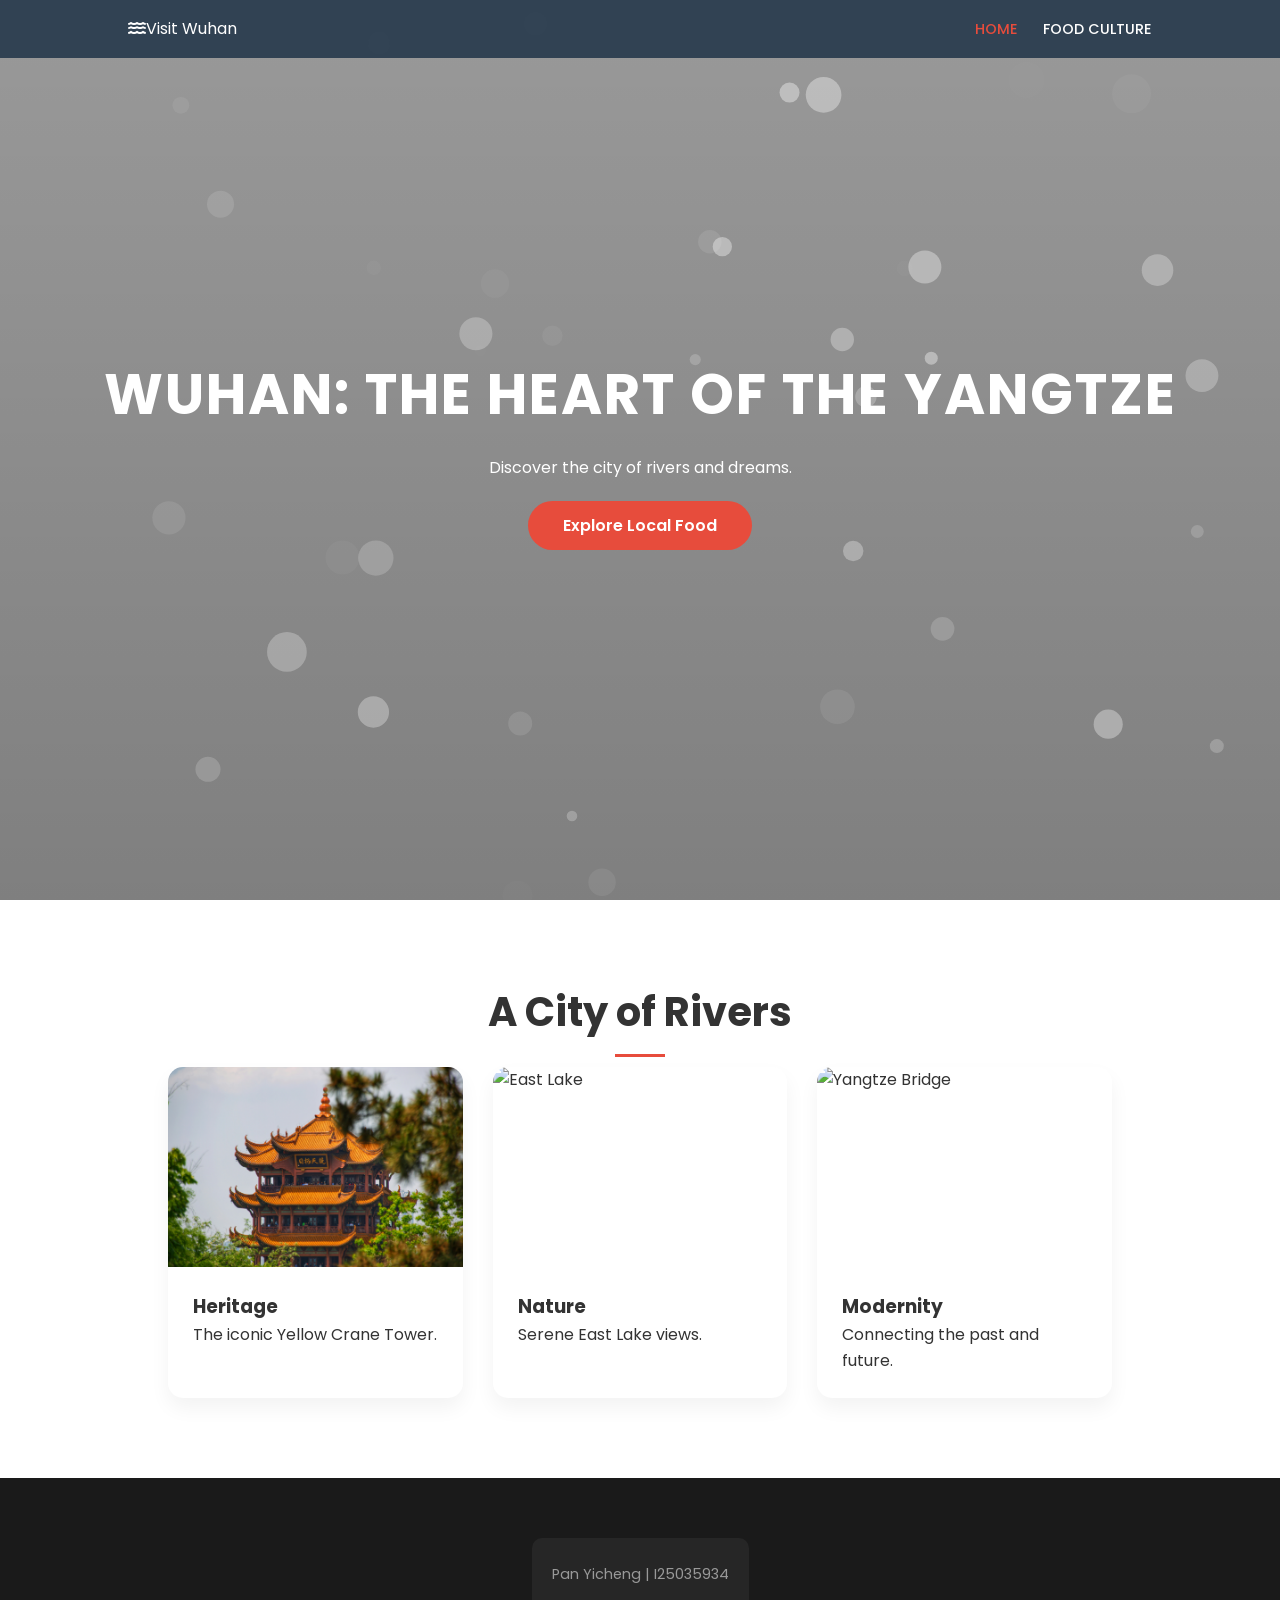
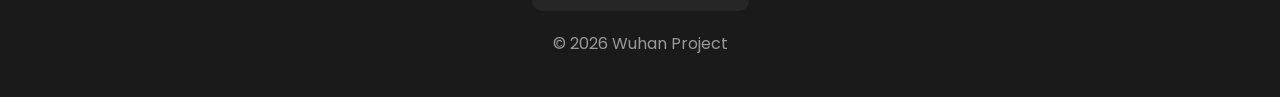
==== index.html @ faaf6032 "Initial upload of Wuhan project" ====
<!DOCTYPE html>
<html lang="en">
<head>
    <meta charset="UTF-8">
    <meta name="viewport" content="width=device-width, initial-scale=1.0">
    <title>Wuhan Promotion - Pan Yicheng</title>
    <link href="https://fonts.googleapis.com/css2?family=Poppins:wght@300;500;700&display=swap" rel="stylesheet">
    <link rel="stylesheet" href="https://cdnjs.cloudflare.com/ajax/libs/font-awesome/6.0.0/css/all.min.css">
    <link rel="stylesheet" href="style.css">
</head>
<body>
    <nav class="navbar">
        <div class="logo"><i class="fas fa-water"></i>Visit Wuhan</div>
        <ul class="nav-links">
            <li><a href="index.html" class="active">Home</a></li>
            <li><a href="culture.html">Food Culture</a></li>
        </ul>
    </nav>

    <header class="hero index-hero">
        <canvas id="bokeh-canvas"></canvas>
        <div class="hero-content">
            <h1>WUHAN: THE HEART OF THE YANGTZE</h1>
            <p>Discover the city of rivers and dreams.</p>
            <a href="culture.html" class="cta-button">Explore Local Food</a>
        </div>
    </header>

    <section class="content-section">
        <h2 class="section-title">A City of Rivers</h2>
        <div class="pillars">
            <div class="pillar">
                <div class="pillar-image-wrap"><img src="images/hhl.jpg" alt="Yellow Crane Tower"></div>
                <div class="pillar-content"><h3>Heritage</h3><p>The iconic Yellow Crane Tower.</p></div>
            </div>
            <div class="pillar">
                <div class="pillar-image-wrap"><img src="images/dh.jpg" alt="East Lake"></div>
                <div class="pillar-content"><h3>Nature</h3><p>Serene East Lake views.</p></div>
            </div>
            <div class="pillar">
                <div class="pillar-image-wrap"><img src="images/cjdq.jpg" alt="Yangtze Bridge"></div>
                <div class="pillar-content"><h3>Modernity</h3><p>Connecting the past and future.</p></div>
            </div>
        </div>
    </section>

    <footer>
        <div class="student-info">
            <p>Pan Yicheng | I25035934</p>
        </div>
        <p>&copy; 2026 Wuhan Project</p>
    </footer>

    <script>
        const canvas = document.getElementById('bokeh-canvas');
        const ctx = canvas.getContext('2d');
        let particles = [];
        function resize() { canvas.width = canvas.offsetWidth; canvas.height = canvas.offsetHeight; }
        window.addEventListener('resize', resize);
        resize();
        class Particle {
            constructor() {
                this.x = Math.random() * canvas.width;
                this.y = Math.random() * canvas.height;
                this.size = Math.random() * 15 + 5;
                this.speedY = Math.random() * 0.3 - 0.15;
                this.opacity = Math.random() * 0.4;
            }
            update() { this.y += this.speedY; if (this.y > canvas.height) this.y = 0; }
            draw() { ctx.globalAlpha = this.opacity; ctx.fillStyle = 'white'; ctx.beginPath(); ctx.arc(this.x, this.y, this.size, 0, Math.PI * 2); ctx.fill(); }
        }
        function init() { particles = []; for (let i = 0; i < 40; i++) particles.push(new Particle()); }
        function animate() { ctx.clearRect(0, 0, canvas.width, canvas.height); particles.forEach(p => { p.update(); p.draw(); }); requestAnimationFrame(animate); }
        init(); animate();
    </script>
</body>
</html>
---- style.css ----
/* General Reset */
* { margin: 0; padding: 0; box-sizing: border-box; }
:root {
    --primary: #e74c3c;
    --secondary: #2c3e50;
    --text: #333;
    --transition: all 0.3s ease;
}
body {
    font-family: 'Poppins', sans-serif;
    color: var(--text);
    background: #fff;
    line-height: 1.6;
}

/* Navigation */
.navbar {
    background: rgba(44, 62, 80, 0.95);
    backdrop-filter: blur(8px);
    color: white;
    display: flex;
    justify-content: space-between;
    align-items: center;
    padding: 1rem 10%;
    position: fixed;
    width: 100%;
    top: 0;
    z-index: 2000;
}
.nav-links { list-style: none; display: flex; gap: 25px; }
.nav-links a { color: white; text-decoration: none; font-size: 0.9rem; font-weight: 500; text-transform: uppercase; }
.nav-links a.active, .nav-links a:hover { color: var(--primary); }

/* Hero Sections */
.hero {
    height: 100vh;
    display: flex;
    align-items: center;
    justify-content: center;
    text-align: center;
    color: white;
    position: relative;
    overflow: hidden;
}
#bokeh-canvas { position: absolute; top: 0; left: 0; width: 100%; height: 100%; z-index: 1; }
.hero-content { z-index: 10; padding: 0 20px; }
.hero h1 { font-size: 3.5rem; margin-bottom: 1rem; letter-spacing: 2px; }
.cta-button {
    display: inline-block;
    padding: 12px 35px;
    background: var(--primary);
    color: white;
    text-decoration: none;
    border-radius: 30px;
    margin-top: 20px;
    font-weight: 600;
}

/* 路径修正点 1: 首页背景图使用 cjdq.jpg */
.index-hero { 
    background: linear-gradient(rgba(0,0,0,0.4), rgba(0,0,0,0.5)), url('images/cjdq.jpg') center/cover no-repeat; 
}

/* 路径修正点 2: 深度页背景图使用 gz.jpg */
.culture-hero { 
    background: linear-gradient(rgba(0,0,0,0.4), rgba(0,0,0,0.5)), url('images/gz.jpg') center/cover no-repeat; 
}

/* Content Section */
.content-section { padding: 80px 10%; max-width: 1200px; margin: 0 auto; }
.section-title { text-align: center; font-size: 2.5rem; margin-bottom: 10px; }
.section-title::after { content: ''; display: block; width: 50px; height: 3px; background: var(--primary); margin: 10px auto; }
.section-subtitle { text-align: center; color: #777; margin-bottom: 50px; }

/* Grid & Cards */
.pillars { display: flex; gap: 30px; }
.pillar { flex: 1; border-radius: 15px; overflow: hidden; box-shadow: 0 10px 20px rgba(0,0,0,0.05); transition: var(--transition); background: white; }
.pillar:hover { transform: translateY(-10px); }
.pillar-image-wrap { height: 200px; overflow: hidden; }
.pillar img { width: 100%; height: 100%; object-fit: cover; }
.pillar-content { padding: 25px; }
.pillar-icon { color: var(--primary); font-size: 1.5rem; margin-bottom: 15px; }

/* Food Grid */
.detail-intro { background: #fdf2f2; padding: 30px; border-left: 5px solid var(--primary); border-radius: 10px; margin-bottom: 40px; }
.food-grid { display: grid; grid-template-columns: repeat(auto-fit, minmax(280px, 1fr)); gap: 25px; margin-bottom: 50px; }
.food-item { padding: 30px; background: #fff; border: 1px solid #eee; border-radius: 15px; transition: var(--transition); }
.food-item:hover { border-color: var(--primary); }

/* Deep Dive Container */
.deep-dive-container { display: flex; background: var(--secondary); color: white; border-radius: 20px; overflow: hidden; align-items: center; }
.deep-dive-text { padding: 50px; flex: 1; }

/* 路径修正点 3: 底部视觉图使用 hhl.jpg */
.deep-dive-visual { 
    flex: 1; 
    height: 400px; 
    background: url('images/hhl.jpg') center/cover no-repeat; 
}

/* Footer */
footer { text-align: center; padding: 60px 10% 40px; background: #1a1a1a; color: #999; }
.student-info { background: rgba(255,255,255,0.05); padding: 20px; border-radius: 10px; margin-bottom: 20px; display: inline-block; }
.student-info p { margin: 5px 0; font-size: 0.9rem; }

/* Responsive */
@media (max-width: 768px) {
    .pillars { flex-direction: column; }
    .hero h1 { font-size: 2rem; }
    .deep-dive-container { flex-direction: column; }
    .deep-dive-visual { width: 100%; height: 250px; }
    .nav-links { display: none; }
}
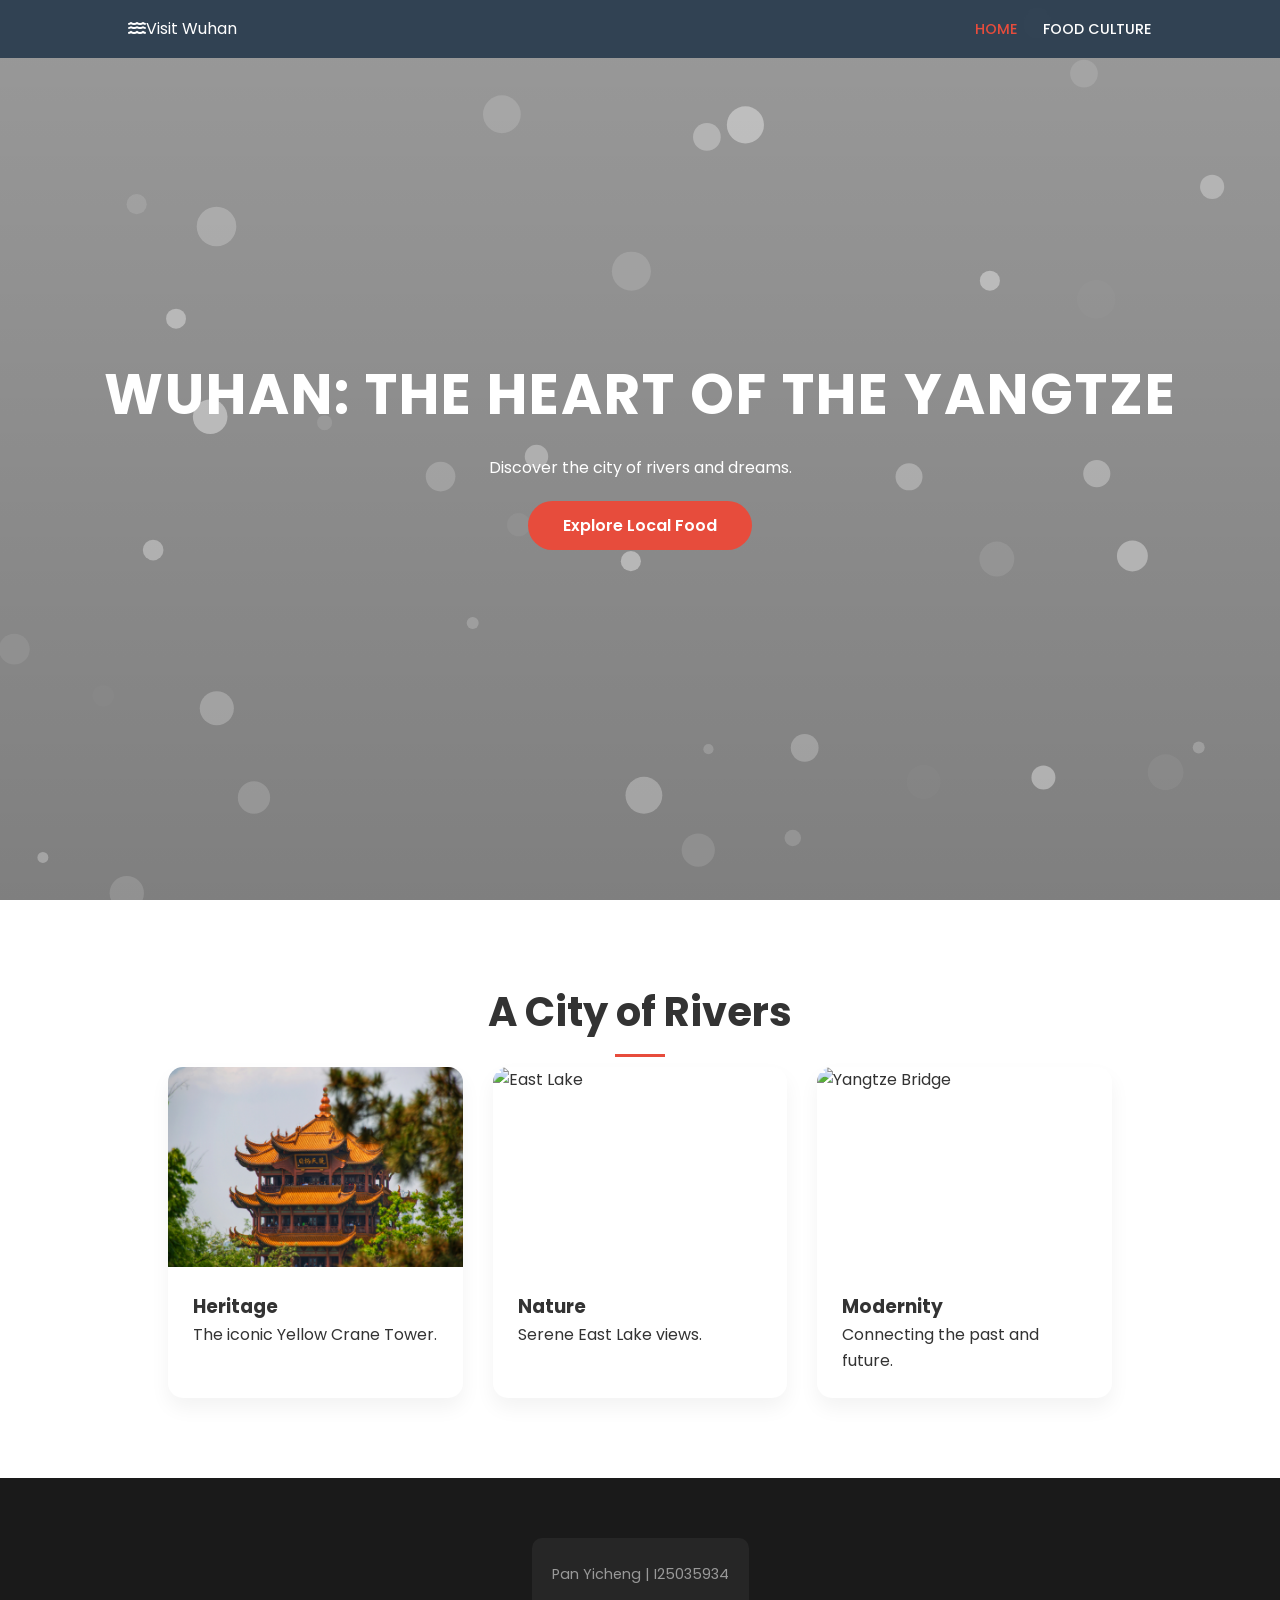
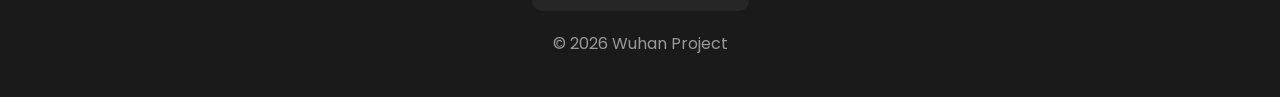
==== commit cec2e24d: "Add files via upload" ====
--- a/index.html
+++ b/index.html
@@ -1,6 +1,15 @@
 <!DOCTYPE html>
 <html lang="en">
 <head>
+	<!-- Google tag (gtag.js) -->
+<script async src="https://www.googletagmanager.com/gtag/js?id=G-LC5ZVFPQ1Q"></script>
+<script>
+  window.dataLayer = window.dataLayer || [];
+  function gtag(){dataLayer.push(arguments);}
+  gtag('js', new Date());
+
+  gtag('config', 'G-LC5ZVFPQ1Q');
+</script>
     <meta charset="UTF-8">
     <meta name="viewport" content="width=device-width, initial-scale=1.0">
     <title>Wuhan Promotion - Pan Yicheng</title>
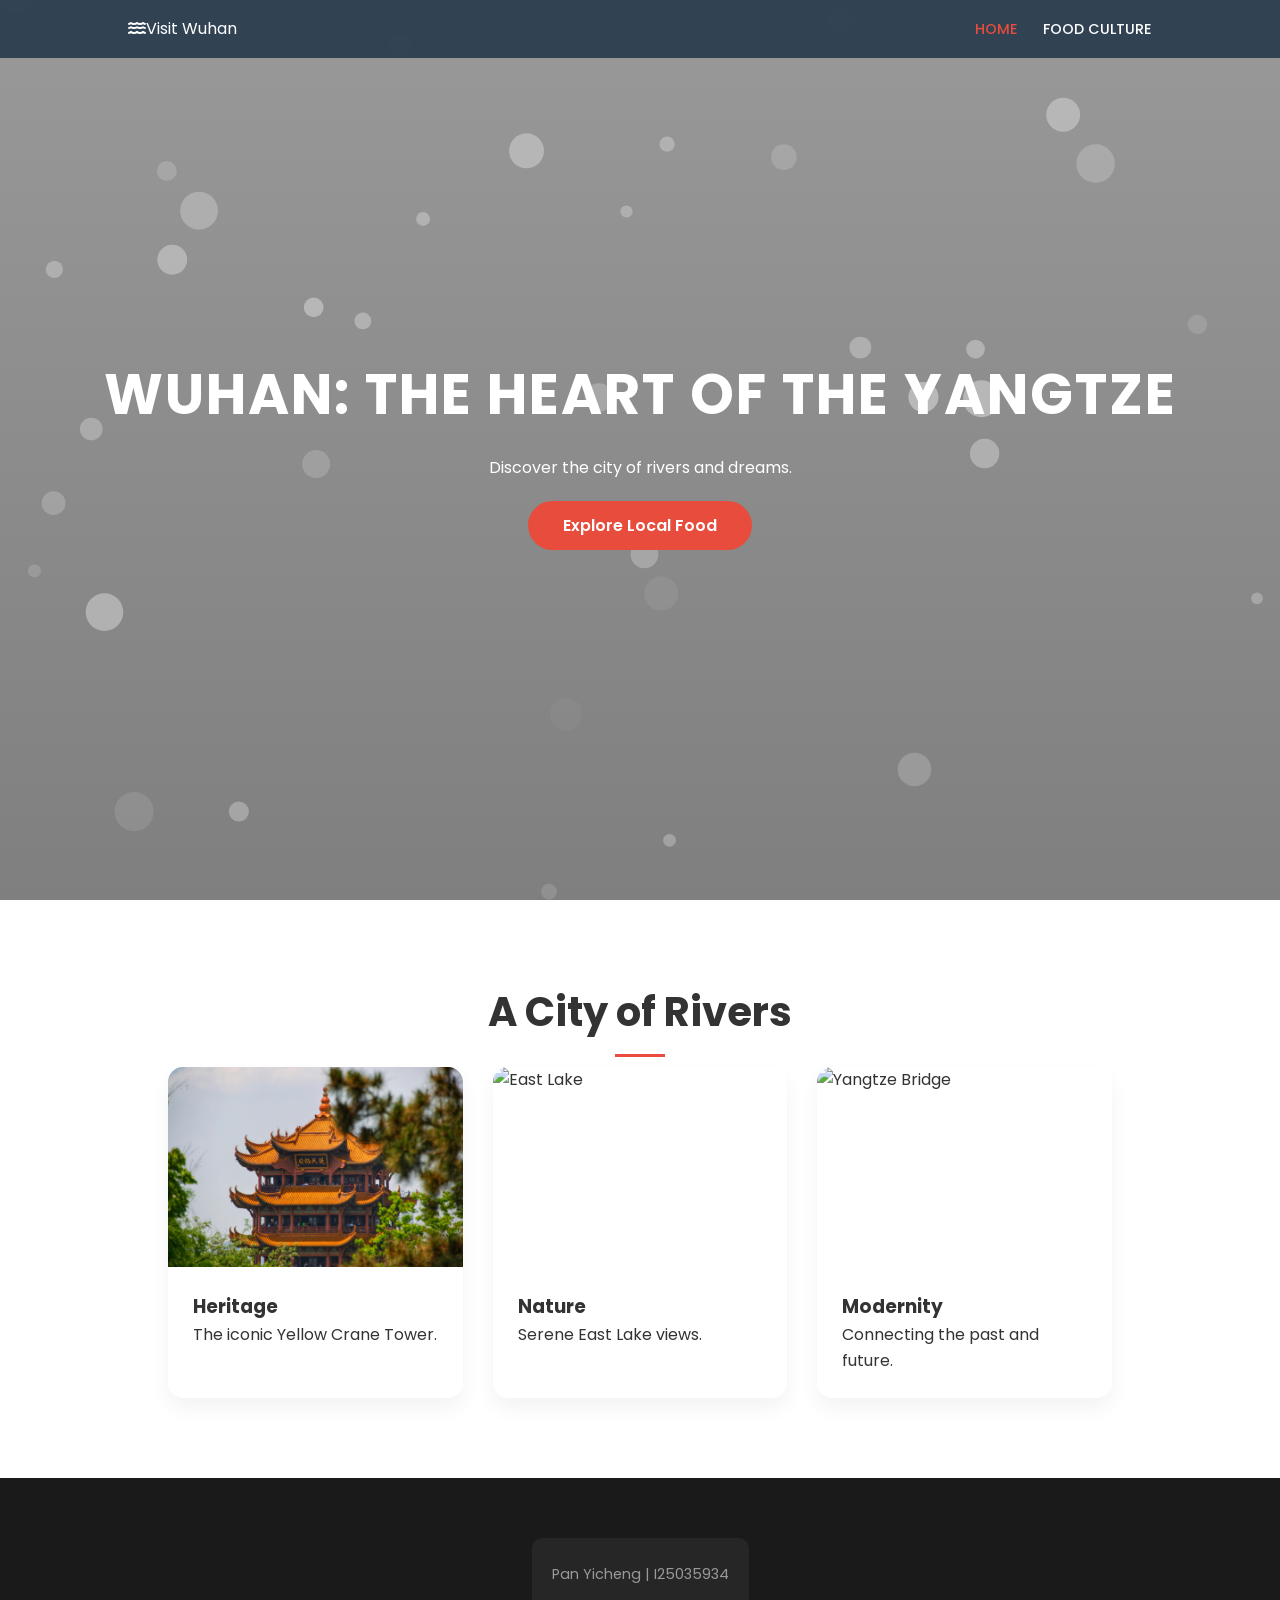
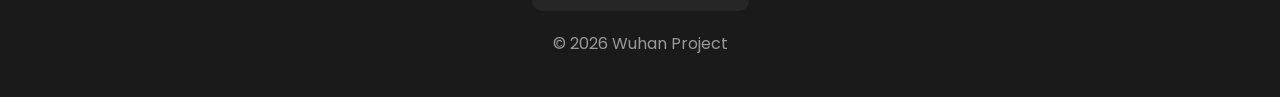
==== commit caf6e518: "Add files via upload" ====
--- a/index.html
+++ b/index.html
@@ -1,14 +1,14 @@
 <!DOCTYPE html>
 <html lang="en">
 <head>
-	<!-- Google tag (gtag.js) -->
-<script async src="https://www.googletagmanager.com/gtag/js?id=G-LC5ZVFPQ1Q"></script>
+<!-- Google tag (gtag.js) -->
+<script async src="https://www.googletagmanager.com/gtag/js?id=G-9EY722NCW5"></script>
 <script>
   window.dataLayer = window.dataLayer || [];
   function gtag(){dataLayer.push(arguments);}
   gtag('js', new Date());
 
-  gtag('config', 'G-LC5ZVFPQ1Q');
+  gtag('config', 'G-9EY722NCW5');
 </script>
     <meta charset="UTF-8">
     <meta name="viewport" content="width=device-width, initial-scale=1.0">
